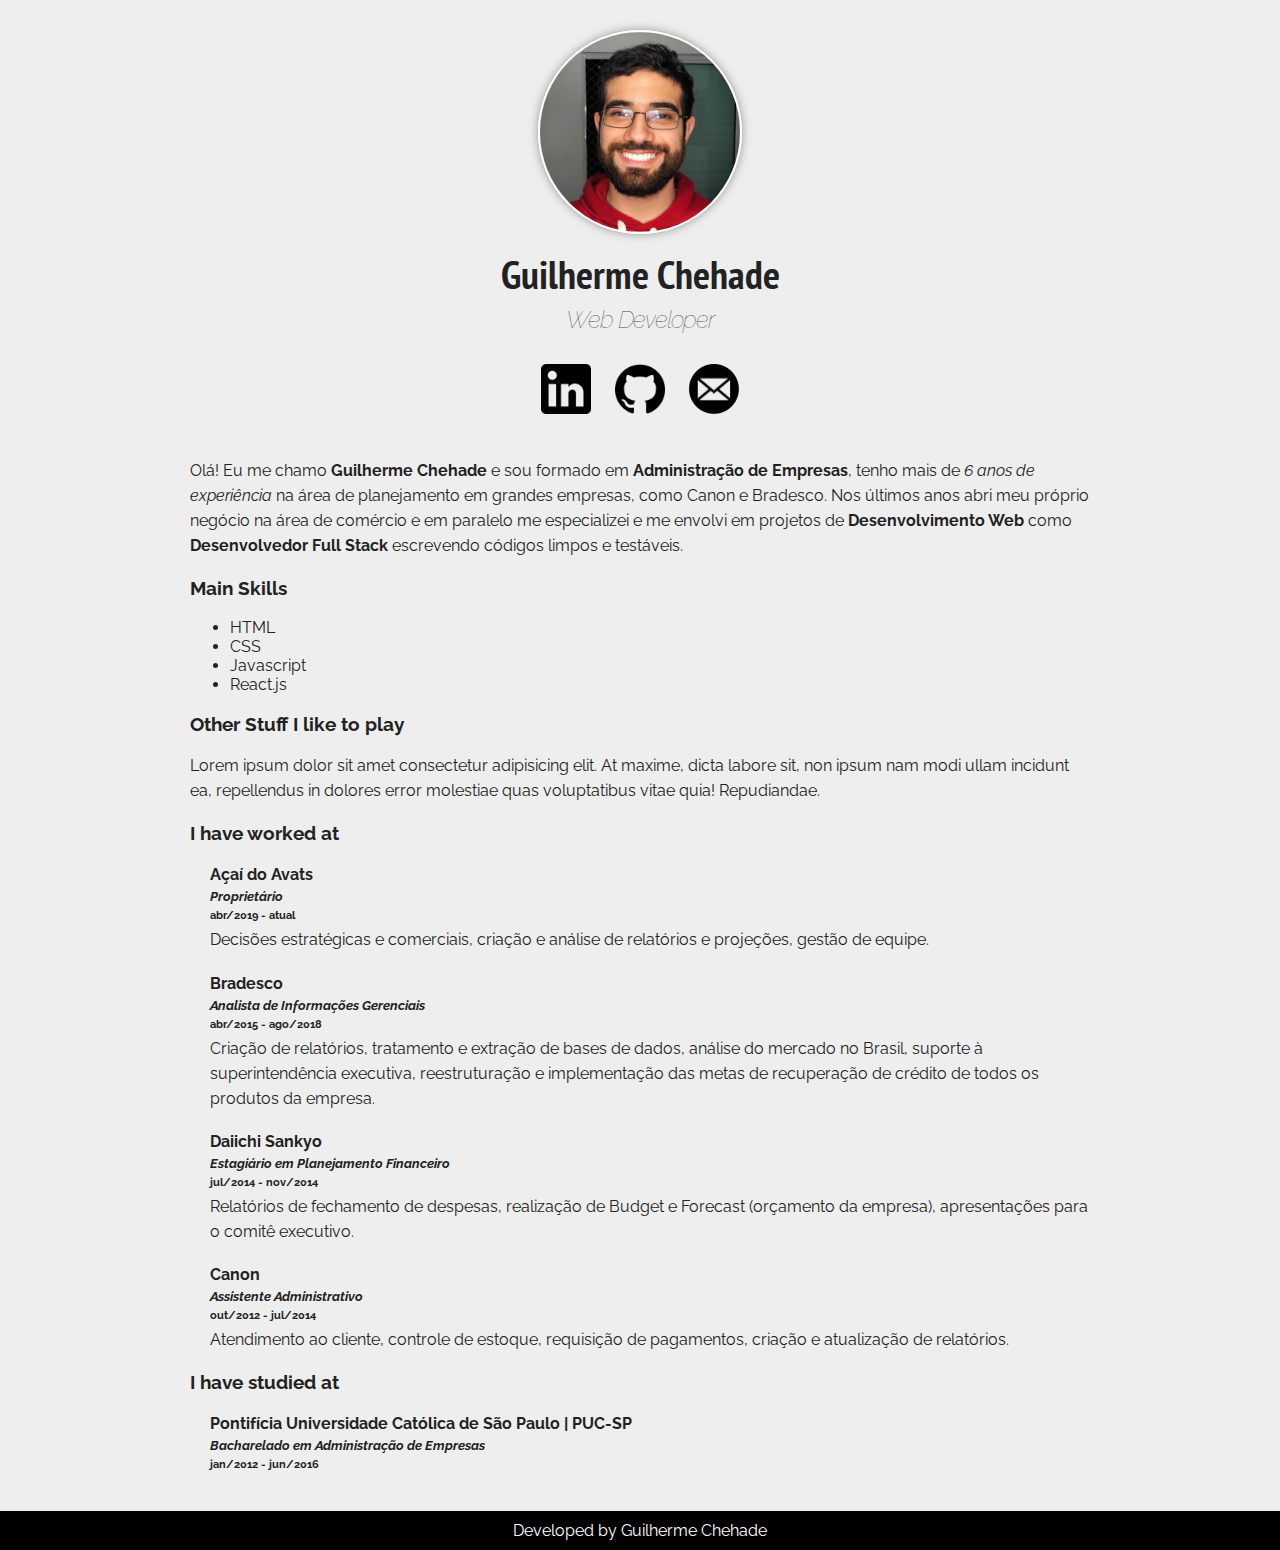
==== cv/index.html @ 5b108f76 "adicionando arquivos" ====
<!DOCTYPE html>
<html lang="pt">
<head>
    <meta charset="UTF-8">
    <meta http-equiv="X-UA-Compatible" content="IE=edge">
    <meta name="viewport" content="width=device-width, initial-scale=1.0">
    <title>Guilherme Chehade</title>
    <link href="https://fonts.googleapis.com/css2?family=PT+Sans+Narrow:wght@700&family=Raleway:ital,wght@0,500;1,400&display=swap" rel="stylesheet">
    <link rel="stylesheet" href="style.css">
</head>
<body>
    <div class = "container">
        <div class = "profile">
            <img src="Chehade.jpg" alt="Foto: Guilherme Chehade" class="foto-principal">
            <h1>Guilherme Chehade</h1>
            <h2>Web Developer</h2>
                <a href="https://www.linkedin.com/in/guilherme-chehade-a18644a3/" target="_blank" class="social-links">
                    <img src="logo-linkedin.png" alt="Linkedin" class="social-icons">
                </a>
                
                <a href="https://github.com/guiChehade" target="_blank" class="social-links">
                    <img src="logo-github.png" alt="Github" class="social-icons">
                </a>
                
                <a href="mailto:gui_chehade@hotmail.com" target="_blank" class="social-links">
                    <img src="logo-email.png" alt="Email" class="social-icons">
                </a>
        </div>
            <p>
                Olá! Eu me chamo <strong>Guilherme Chehade</strong> e sou formado em <strong>Administração de Empresas</strong>, tenho mais de <em>6 anos de experiência</em> na área de planejamento em grandes empresas, como Canon e Bradesco. Nos últimos anos abri meu próprio negócio na área de comércio e em paralelo me especializei e me envolvi em projetos de <strong>Desenvolvimento Web</strong> como <strong> Desenvolvedor Full Stack</strong> escrevendo códigos limpos e testáveis.
            </p>
        <h3>Main Skills</h3>
        <ul>
            <li>HTML</li>
            <li>CSS</li>
            <li>Javascript</li>
            <li>React.js</li>
        </ul>
        <h3>Other Stuff I like to play</h3>
            <p>
                Lorem ipsum dolor sit amet consectetur adipisicing elit. At maxime, dicta labore sit, non ipsum nam modi ullam incidunt ea, repellendus in dolores error molestiae quas voluptatibus vitae quia! Repudiandae.
            </p>

        <h3>I have worked at</h3>
            <ul class="jobs-list">
                <li>
                    <h4>Açaí do Avats</h4>
                    <h5>Proprietário</h5>
                    <h6>abr/2019 - atual</h6>
                    <p>
                        Decisões estratégicas e comerciais, criação e análise de relatórios e projeções, gestão de equipe.
                    </p>
                </li>
                <li>
                    <h4>Bradesco</h4>
                    <h5>Analista de Informações Gerenciais</h5>
                    <h6>abr/2015 - ago/2018</h6>
                    <p>
                        Criação de relatórios, tratamento e extração de bases de dados, análise do mercado no Brasil, suporte à superintendência executiva, reestruturação e implementação das metas de recuperação de crédito de todos os produtos da empresa. 
                    </p>
                </li>
                <li>
                    <h4>Daiichi Sankyo</h4>
                    <h5>Estagiário em Planejamento Financeiro</h5>
                    <h6>jul/2014 - nov/2014</h6>
                    <p>
                        Relatórios de fechamento de despesas, realização de Budget e Forecast (orçamento da empresa), apresentações para o comitê executivo. 
                    </p>
                </li>
                <li>
                    <h4>Canon</h4>
                    <h5>Assistente Administrativo</h5>
                    <h6>out/2012 - jul/2014</h6>
                    <p>
                        Atendimento ao cliente, controle de estoque, requisição de pagamentos, criação e atualização de relatórios. 
                    </p>
                </li>
            </ul>
        <h3>I have studied at</h3>
            <ul class="jobs-list">
                <li>
                    <h4>Pontifícia Universidade Católica de São Paulo | PUC-SP</h4>
                    <h5>Bacharelado em Administração de Empresas</h5>
                    <h6>jan/2012 - jun/2016</h6>
                </li>
        
    </div>
    <div class="footer">
        Developed by Guilherme Chehade
    </div>
</body>
</html>
---- cv/style.css ----
/* tag */
body {
    background-color: #eeeeee;
    font-family: 'Raleway', sans-serif;
    color: rgb(34,34,34);
    margin: 0px;
}

.container{
    margin: 0 auto;
    width: 900px;
}

.profile{
    text-align: center;
    margin-bottom: 30px;
}

.social-links{
    text-decoration: none;
}

.social-icons{
    width: 50px;
    margin: 10px;
}

/* class */
.foto-principal {
    margin: 30px 30px 10px;
    width: 200px;
    border: 2px solid #FFFFFF;
    border-radius: 50%;
    box-shadow: 0px 0px 10px #959595;
}

h1{
    margin: 0px;
    letter-spacing: 0px;
    font-family: 'PT Sans Narrow', sans-serif;
    font-size: 40px;
}

h2{
    margin-top: 5px;
    font-style: italic;
    color: rgb(73,73,73);
    font-weight: 100;
    letter-spacing: -1px;
}

h4{
    margin-bottom: 5px;
}

h5{
    margin-top: 0px;
    margin-bottom: 0px;
    font-style: normal;
    font-style: italic;
}

h6{
    margin: 5px 0;
}

p{
    line-height: 25px;
    margin-top: 0px;
}

.jobs-list{
    list-style: none;
    padding-left: 20px;
}

.footer{
    background: black;
    margin-top: 40px;
    color: white;
    text-align: center;
    padding: 10px 0;
}
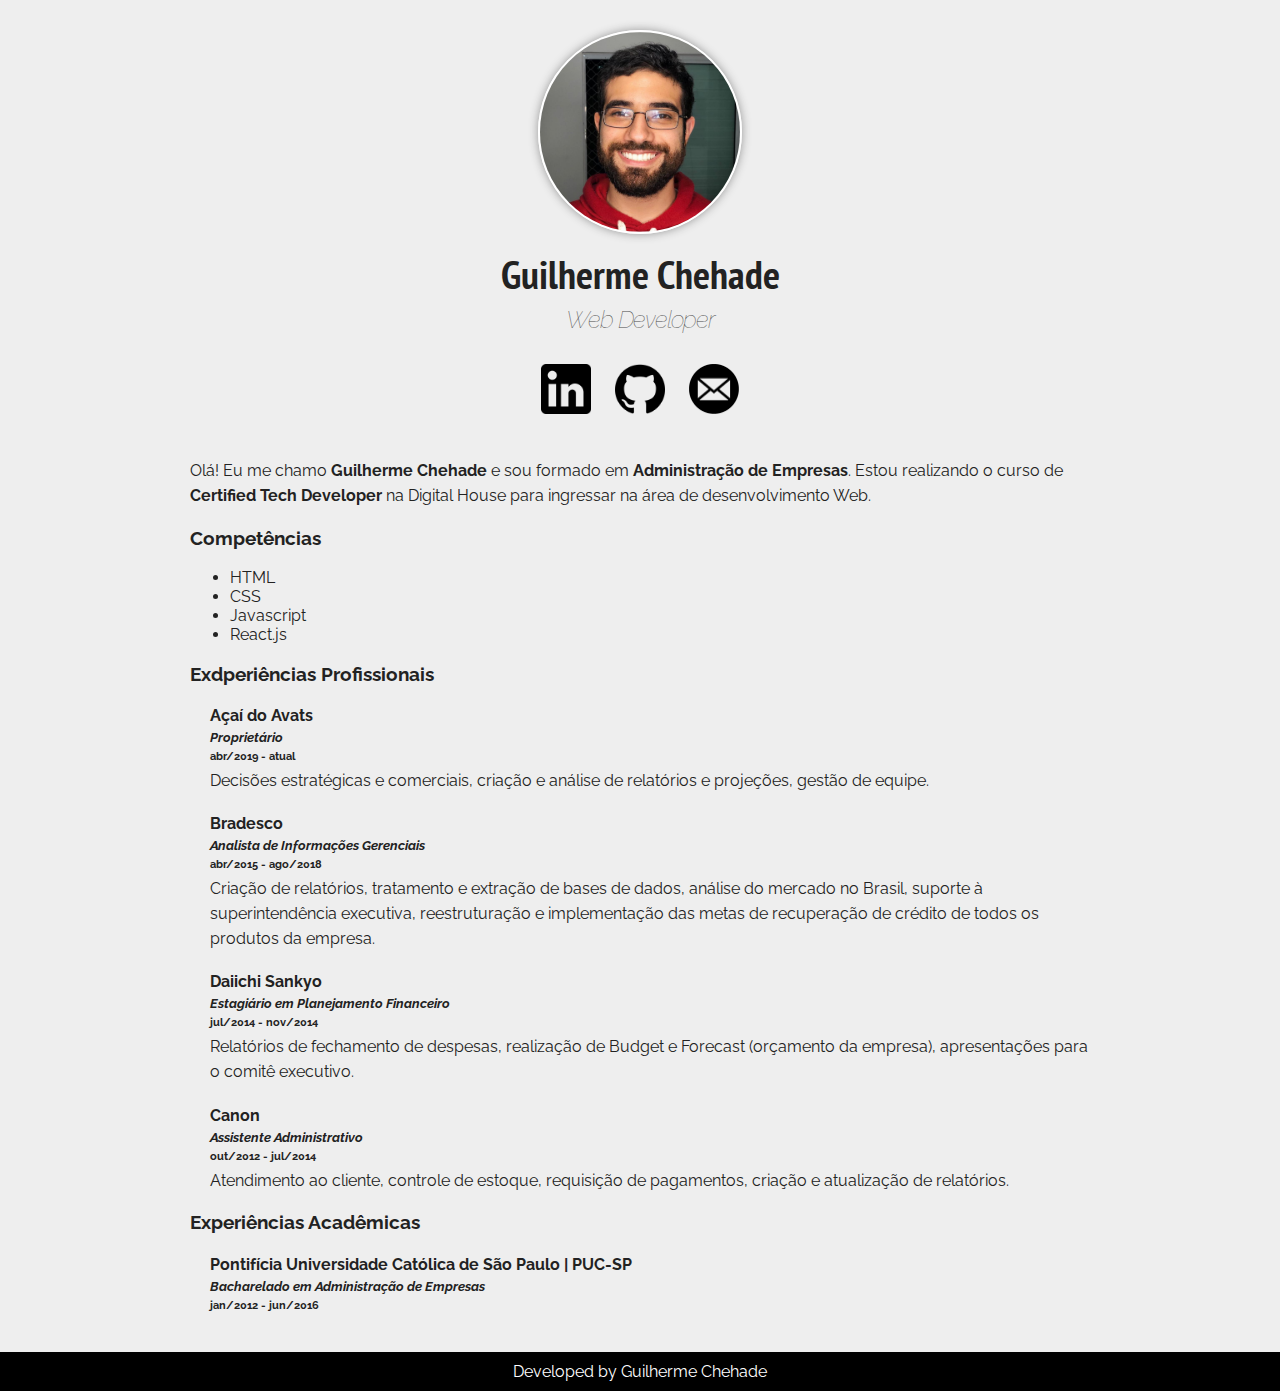
==== commit f06f8d07: "alterando descrição" ====
--- a/cv/index.html
+++ b/cv/index.html
@@ -27,21 +27,17 @@
                 </a>
         </div>
             <p>
-                Olá! Eu me chamo <strong>Guilherme Chehade</strong> e sou formado em <strong>Administração de Empresas</strong>, tenho mais de <em>6 anos de experiência</em> na área de planejamento em grandes empresas, como Canon e Bradesco. Nos últimos anos abri meu próprio negócio na área de comércio e em paralelo me especializei e me envolvi em projetos de <strong>Desenvolvimento Web</strong> como <strong> Desenvolvedor Full Stack</strong> escrevendo códigos limpos e testáveis.
+                Olá! Eu me chamo <strong>Guilherme Chehade</strong> e sou formado em <strong>Administração de Empresas</strong>. Estou realizando o curso de <strong> Certified Tech Developer</strong> na Digital House para ingressar na área de desenvolvimento Web.
             </p>
-        <h3>Main Skills</h3>
+        <h3>Competências</h3>
         <ul>
             <li>HTML</li>
             <li>CSS</li>
             <li>Javascript</li>
             <li>React.js</li>
         </ul>
-        <h3>Other Stuff I like to play</h3>
-            <p>
-                Lorem ipsum dolor sit amet consectetur adipisicing elit. At maxime, dicta labore sit, non ipsum nam modi ullam incidunt ea, repellendus in dolores error molestiae quas voluptatibus vitae quia! Repudiandae.
-            </p>
 
-        <h3>I have worked at</h3>
+        <h3>Exdperiências Profissionais</h3>
             <ul class="jobs-list">
                 <li>
                     <h4>Açaí do Avats</h4>
@@ -76,7 +72,7 @@
                     </p>
                 </li>
             </ul>
-        <h3>I have studied at</h3>
+        <h3>Experiências Acadêmicas</h3>
             <ul class="jobs-list">
                 <li>
                     <h4>Pontifícia Universidade Católica de São Paulo | PUC-SP</h4>
@@ -85,8 +81,10 @@
                 </li>
         
     </div>
-    <div class="footer">
-        Developed by Guilherme Chehade
-    </div>
+    <footer>
+        <div class="footer">
+            Developed by Guilherme Chehade
+        </div>
+    </footer>
 </body>
 </html>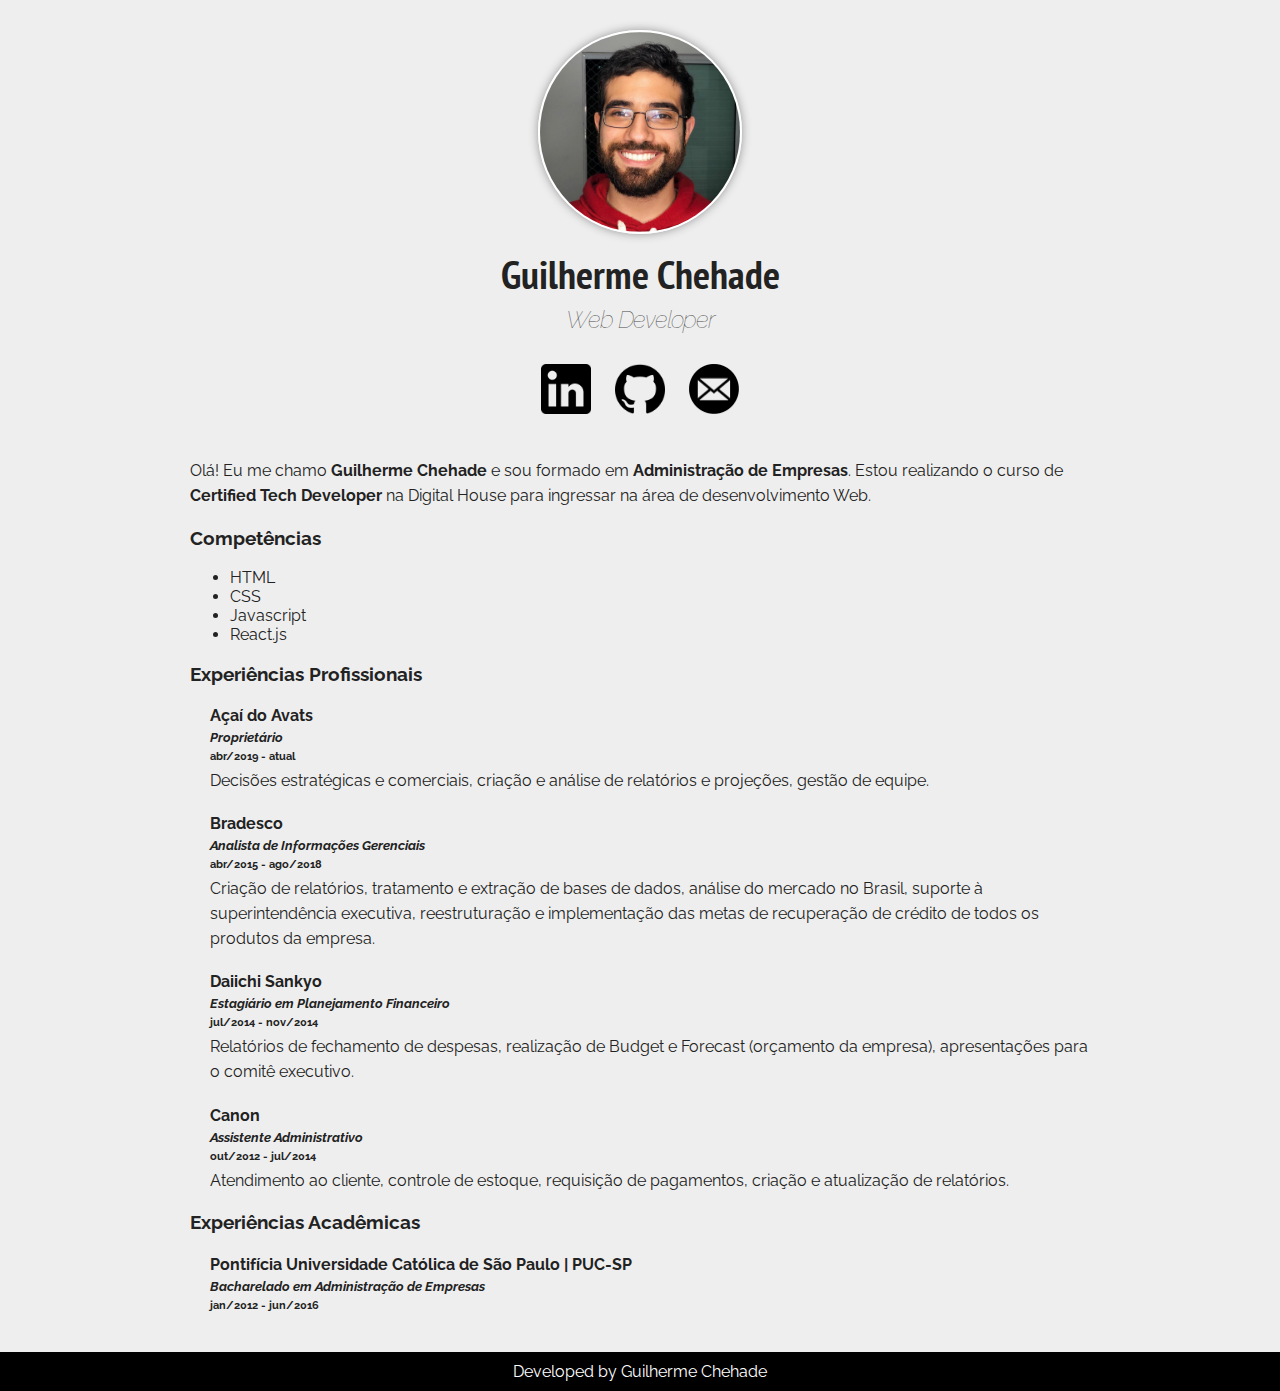
==== commit ee582e5e: "correção de erros de digitação." ====
--- a/cv/index.html
+++ b/cv/index.html
@@ -37,7 +37,7 @@
             <li>React.js</li>
         </ul>
 
-        <h3>Exdperiências Profissionais</h3>
+        <h3>Experiências Profissionais</h3>
             <ul class="jobs-list">
                 <li>
                     <h4>Açaí do Avats</h4>
